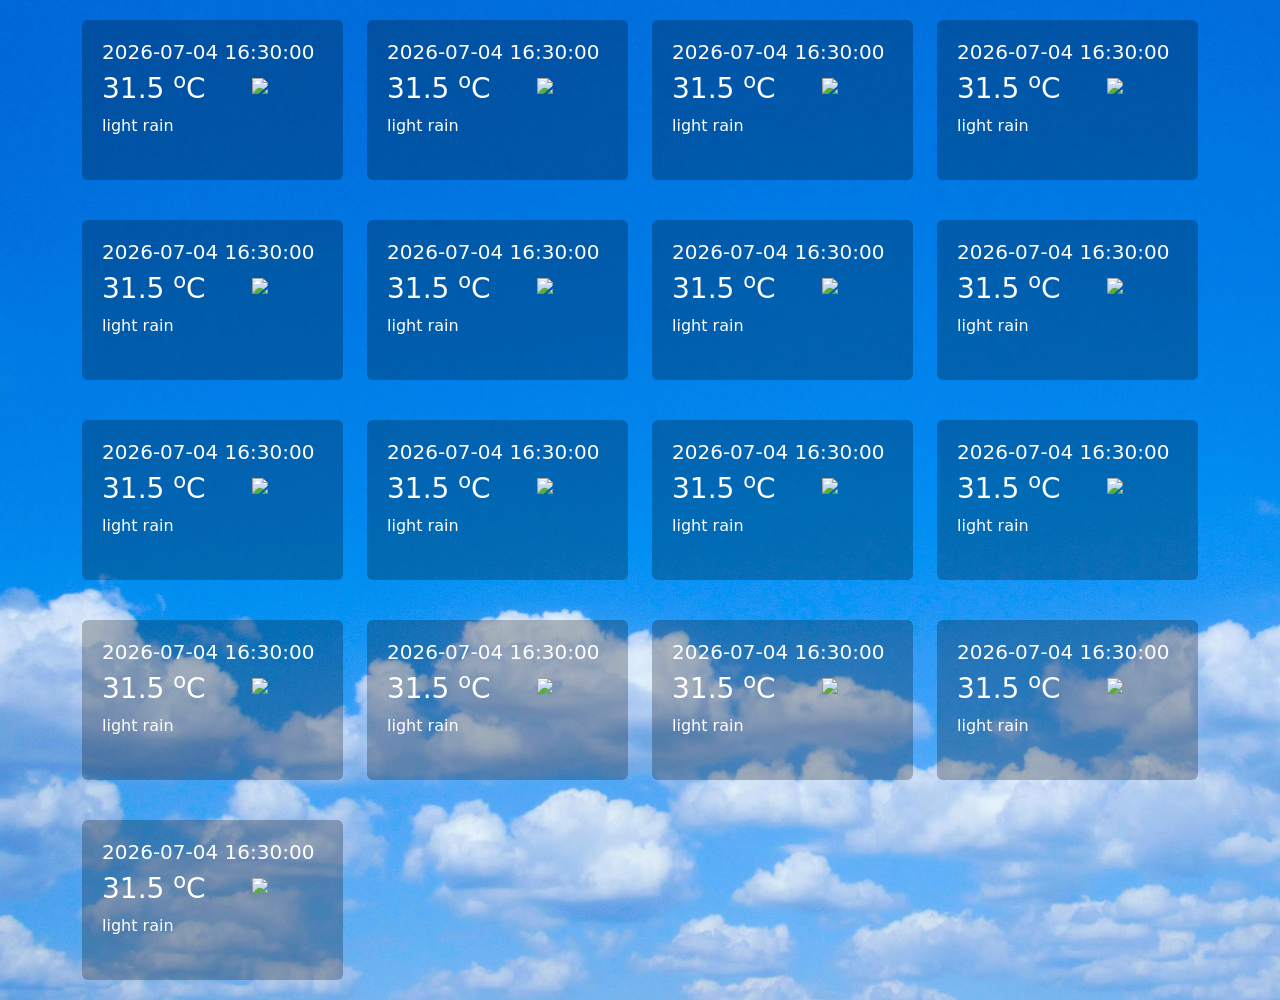
==== forecast.html @ fbc6b264 "demo forecast v1" ====
<!DOCTYPE html>
<html lang="en">
<head>
    <meta charset="UTF-8">
    <meta name="viewport" content="width=device-width, initial-scale=1.0">
    <title>Forecast</title>
    <link href="https://cdn.jsdelivr.net/npm/bootstrap@5.3.8/dist/css/bootstrap.min.css" rel="stylesheet" integrity="sha384-sRIl4kxILFvY47J16cr9ZwB07vP4J8+LH7qKQnuqkuIAvNWLzeN8tE5YBujZqJLB" crossorigin="anonymous">
    <script src="https://cdn.jsdelivr.net/npm/bootstrap@5.3.8/dist/js/bootstrap.bundle.min.js" integrity="sha384-FKyoEForCGlyvwx9Hj09JcYn3nv7wiPVlz7YYwJrWVcXK/BmnVDxM+D2scQbITxI" crossorigin="anonymous"></script>
    <link rel="stylesheet" href="css/forecast.css"/>
</head>
<body>
    <section>
        <div class="container">
             <div class="row" id="forecast">
                 <div class="col-3">
                    <div class="item w-100">
                        <h5>2026-07-04 16:30:00</h5>
                        <h3>31.5 <sup>o</sup>C</h3>
                        <p>light rain</p>
                        <img src="https://openweathermap.org/img/wn/04n@2x.png"/>
                    </div>
                 </div>
                 <div class="col-3">
                    <div class="item w-100">
                        <h5>2026-07-04 16:30:00</h5>
                        <h3>31.5 <sup>o</sup>C</h3>
                        <p>light rain</p>
                        <img src="https://openweathermap.org/img/wn/04n@2x.png"/>
                    </div>
                 </div>
                 <div class="col-3">
                    <div class="item w-100">
                        <h5>2026-07-04 16:30:00</h5>
                        <h3>31.5 <sup>o</sup>C</h3>
                        <p>light rain</p>
                        <img src="https://openweathermap.org/img/wn/04n@2x.png"/>
                    </div>
                 </div>
                 <div class="col-3">
                    <div class="item w-100">
                        <h5>2026-07-04 16:30:00</h5>
                        <h3>31.5 <sup>o</sup>C</h3>
                        <p>light rain</p>
                        <img src="https://openweathermap.org/img/wn/04n@2x.png"/>
                    </div>
                 </div>
                 <div class="col-3">
                    <div class="item w-100">
                        <h5>2026-07-04 16:30:00</h5>
                        <h3>31.5 <sup>o</sup>C</h3>
                        <p>light rain</p>
                        <img src="https://openweathermap.org/img/wn/04n@2x.png"/>
                    </div>
                 </div>
                 <div class="col-3">
                    <div class="item w-100">
                        <h5>2026-07-04 16:30:00</h5>
                        <h3>31.5 <sup>o</sup>C</h3>
                        <p>light rain</p>
                        <img src="https://openweathermap.org/img/wn/04n@2x.png"/>
                    </div>
                 </div>
                 <div class="col-3">
                    <div class="item w-100">
                        <h5>2026-07-04 16:30:00</h5>
                        <h3>31.5 <sup>o</sup>C</h3>
                        <p>light rain</p>
                        <img src="https://openweathermap.org/img/wn/04n@2x.png"/>
                    </div>
                 </div>
                 <div class="col-3">
                    <div class="item w-100">
                        <h5>2026-07-04 16:30:00</h5>
                        <h3>31.5 <sup>o</sup>C</h3>
                        <p>light rain</p>
                        <img src="https://openweathermap.org/img/wn/04n@2x.png"/>
                    </div>
                 </div>
                 <div class="col-3">
                    <div class="item w-100">
                        <h5>2026-07-04 16:30:00</h5>
                        <h3>31.5 <sup>o</sup>C</h3>
                        <p>light rain</p>
                        <img src="https://openweathermap.org/img/wn/04n@2x.png"/>
                    </div>
                 </div>
                 <div class="col-3">
                    <div class="item w-100">
                        <h5>2026-07-04 16:30:00</h5>
                        <h3>31.5 <sup>o</sup>C</h3>
                        <p>light rain</p>
                        <img src="https://openweathermap.org/img/wn/04n@2x.png"/>
                    </div>
                 </div>
                 <div class="col-3">
                    <div class="item w-100">
                        <h5>2026-07-04 16:30:00</h5>
                        <h3>31.5 <sup>o</sup>C</h3>
                        <p>light rain</p>
                        <img src="https://openweathermap.org/img/wn/04n@2x.png"/>
                    </div>
                 </div>
                 <div class="col-3">
                    <div class="item w-100">
                        <h5>2026-07-04 16:30:00</h5>
                        <h3>31.5 <sup>o</sup>C</h3>
                        <p>light rain</p>
                        <img src="https://openweathermap.org/img/wn/04n@2x.png"/>
                    </div>
                 </div>
                 <div class="col-3">
                    <div class="item w-100">
                        <h5>2026-07-04 16:30:00</h5>
                        <h3>31.5 <sup>o</sup>C</h3>
                        <p>light rain</p>
                        <img src="https://openweathermap.org/img/wn/04n@2x.png"/>
                    </div>
                 </div>
                 <div class="col-3">
                    <div class="item w-100">
                        <h5>2026-07-04 16:30:00</h5>
                        <h3>31.5 <sup>o</sup>C</h3>
                        <p>light rain</p>
                        <img src="https://openweathermap.org/img/wn/04n@2x.png"/>
                    </div>
                 </div>
                 <div class="col-3">
                    <div class="item w-100">
                        <h5>2026-07-04 16:30:00</h5>
                        <h3>31.5 <sup>o</sup>C</h3>
                        <p>light rain</p>
                        <img src="https://openweathermap.org/img/wn/04n@2x.png"/>
                    </div>
                 </div>
                 <div class="col-3">
                    <div class="item w-100">
                        <h5>2026-07-04 16:30:00</h5>
                        <h3>31.5 <sup>o</sup>C</h3>
                        <p>light rain</p>
                        <img src="https://openweathermap.org/img/wn/04n@2x.png"/>
                    </div>
                 </div>
                 <div class="col-3">
                    <div class="item w-100">
                        <h5>2026-07-04 16:30:00</h5>
                        <h3>31.5 <sup>o</sup>C</h3>
                        <p>light rain</p>
                        <img src="https://openweathermap.org/img/wn/04n@2x.png"/>
                    </div>
                 </div>
             </div>
        </div>
    </section>

    <script type="text/javascript" src="js/forecast.js"></script>
</body>
</html>
---- css/forecast.css ----
body{
    background-image: url(../imgs/bg-weather.jpeg);
    background-size: cover;
}
.item{
    margin: 20px 0;
    background-color: #00000040;
    color: #fff;
    padding: 20px;
    border-radius: 6px;
    height: 160px;
}
.item img{
    transform: translate(150px,-80px);
}
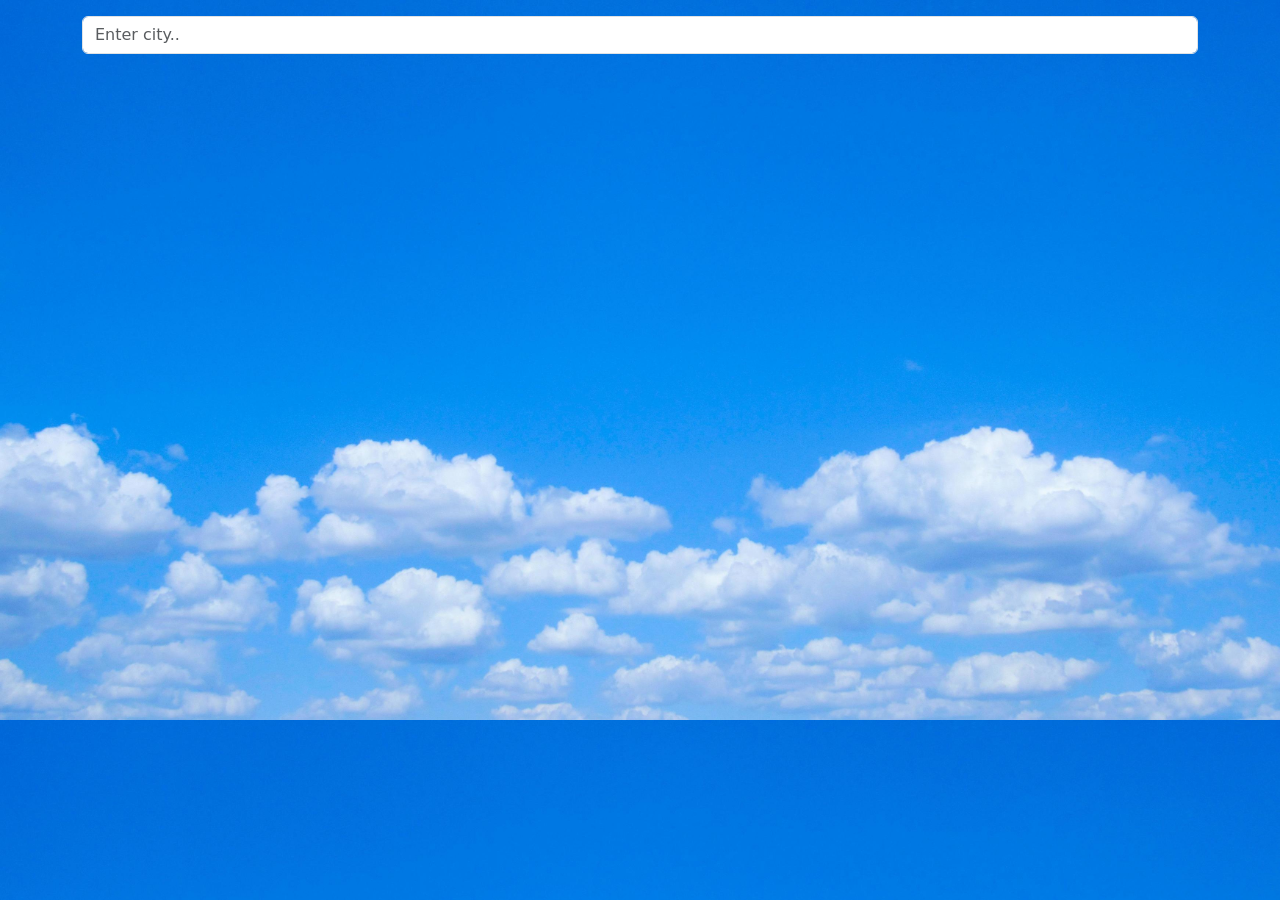
==== commit 5cbba014: "demo forecast" ====
--- a/forecast.html
+++ b/forecast.html
@@ -11,143 +11,11 @@
 <body>
     <section>
         <div class="container">
+            <div class="mb-3 mt-3">
+                <input onkeyup="searchCity(this)" type="text" class="form-control" placeholder="Enter city.."/>
+            </div>
              <div class="row" id="forecast">
-                 <div class="col-3">
-                    <div class="item w-100">
-                        <h5>2026-07-04 16:30:00</h5>
-                        <h3>31.5 <sup>o</sup>C</h3>
-                        <p>light rain</p>
-                        <img src="https://openweathermap.org/img/wn/04n@2x.png"/>
-                    </div>
-                 </div>
-                 <div class="col-3">
-                    <div class="item w-100">
-                        <h5>2026-07-04 16:30:00</h5>
-                        <h3>31.5 <sup>o</sup>C</h3>
-                        <p>light rain</p>
-                        <img src="https://openweathermap.org/img/wn/04n@2x.png"/>
-                    </div>
-                 </div>
-                 <div class="col-3">
-                    <div class="item w-100">
-                        <h5>2026-07-04 16:30:00</h5>
-                        <h3>31.5 <sup>o</sup>C</h3>
-                        <p>light rain</p>
-                        <img src="https://openweathermap.org/img/wn/04n@2x.png"/>
-                    </div>
-                 </div>
-                 <div class="col-3">
-                    <div class="item w-100">
-                        <h5>2026-07-04 16:30:00</h5>
-                        <h3>31.5 <sup>o</sup>C</h3>
-                        <p>light rain</p>
-                        <img src="https://openweathermap.org/img/wn/04n@2x.png"/>
-                    </div>
-                 </div>
-                 <div class="col-3">
-                    <div class="item w-100">
-                        <h5>2026-07-04 16:30:00</h5>
-                        <h3>31.5 <sup>o</sup>C</h3>
-                        <p>light rain</p>
-                        <img src="https://openweathermap.org/img/wn/04n@2x.png"/>
-                    </div>
-                 </div>
-                 <div class="col-3">
-                    <div class="item w-100">
-                        <h5>2026-07-04 16:30:00</h5>
-                        <h3>31.5 <sup>o</sup>C</h3>
-                        <p>light rain</p>
-                        <img src="https://openweathermap.org/img/wn/04n@2x.png"/>
-                    </div>
-                 </div>
-                 <div class="col-3">
-                    <div class="item w-100">
-                        <h5>2026-07-04 16:30:00</h5>
-                        <h3>31.5 <sup>o</sup>C</h3>
-                        <p>light rain</p>
-                        <img src="https://openweathermap.org/img/wn/04n@2x.png"/>
-                    </div>
-                 </div>
-                 <div class="col-3">
-                    <div class="item w-100">
-                        <h5>2026-07-04 16:30:00</h5>
-                        <h3>31.5 <sup>o</sup>C</h3>
-                        <p>light rain</p>
-                        <img src="https://openweathermap.org/img/wn/04n@2x.png"/>
-                    </div>
-                 </div>
-                 <div class="col-3">
-                    <div class="item w-100">
-                        <h5>2026-07-04 16:30:00</h5>
-                        <h3>31.5 <sup>o</sup>C</h3>
-                        <p>light rain</p>
-                        <img src="https://openweathermap.org/img/wn/04n@2x.png"/>
-                    </div>
-                 </div>
-                 <div class="col-3">
-                    <div class="item w-100">
-                        <h5>2026-07-04 16:30:00</h5>
-                        <h3>31.5 <sup>o</sup>C</h3>
-                        <p>light rain</p>
-                        <img src="https://openweathermap.org/img/wn/04n@2x.png"/>
-                    </div>
-                 </div>
-                 <div class="col-3">
-                    <div class="item w-100">
-                        <h5>2026-07-04 16:30:00</h5>
-                        <h3>31.5 <sup>o</sup>C</h3>
-                        <p>light rain</p>
-                        <img src="https://openweathermap.org/img/wn/04n@2x.png"/>
-                    </div>
-                 </div>
-                 <div class="col-3">
-                    <div class="item w-100">
-                        <h5>2026-07-04 16:30:00</h5>
-                        <h3>31.5 <sup>o</sup>C</h3>
-                        <p>light rain</p>
-                        <img src="https://openweathermap.org/img/wn/04n@2x.png"/>
-                    </div>
-                 </div>
-                 <div class="col-3">
-                    <div class="item w-100">
-                        <h5>2026-07-04 16:30:00</h5>
-                        <h3>31.5 <sup>o</sup>C</h3>
-                        <p>light rain</p>
-                        <img src="https://openweathermap.org/img/wn/04n@2x.png"/>
-                    </div>
-                 </div>
-                 <div class="col-3">
-                    <div class="item w-100">
-                        <h5>2026-07-04 16:30:00</h5>
-                        <h3>31.5 <sup>o</sup>C</h3>
-                        <p>light rain</p>
-                        <img src="https://openweathermap.org/img/wn/04n@2x.png"/>
-                    </div>
-                 </div>
-                 <div class="col-3">
-                    <div class="item w-100">
-                        <h5>2026-07-04 16:30:00</h5>
-                        <h3>31.5 <sup>o</sup>C</h3>
-                        <p>light rain</p>
-                        <img src="https://openweathermap.org/img/wn/04n@2x.png"/>
-                    </div>
-                 </div>
-                 <div class="col-3">
-                    <div class="item w-100">
-                        <h5>2026-07-04 16:30:00</h5>
-                        <h3>31.5 <sup>o</sup>C</h3>
-                        <p>light rain</p>
-                        <img src="https://openweathermap.org/img/wn/04n@2x.png"/>
-                    </div>
-                 </div>
-                 <div class="col-3">
-                    <div class="item w-100">
-                        <h5>2026-07-04 16:30:00</h5>
-                        <h3>31.5 <sup>o</sup>C</h3>
-                        <p>light rain</p>
-                        <img src="https://openweathermap.org/img/wn/04n@2x.png"/>
-                    </div>
-                 </div>
+                 
              </div>
         </div>
     </section>
